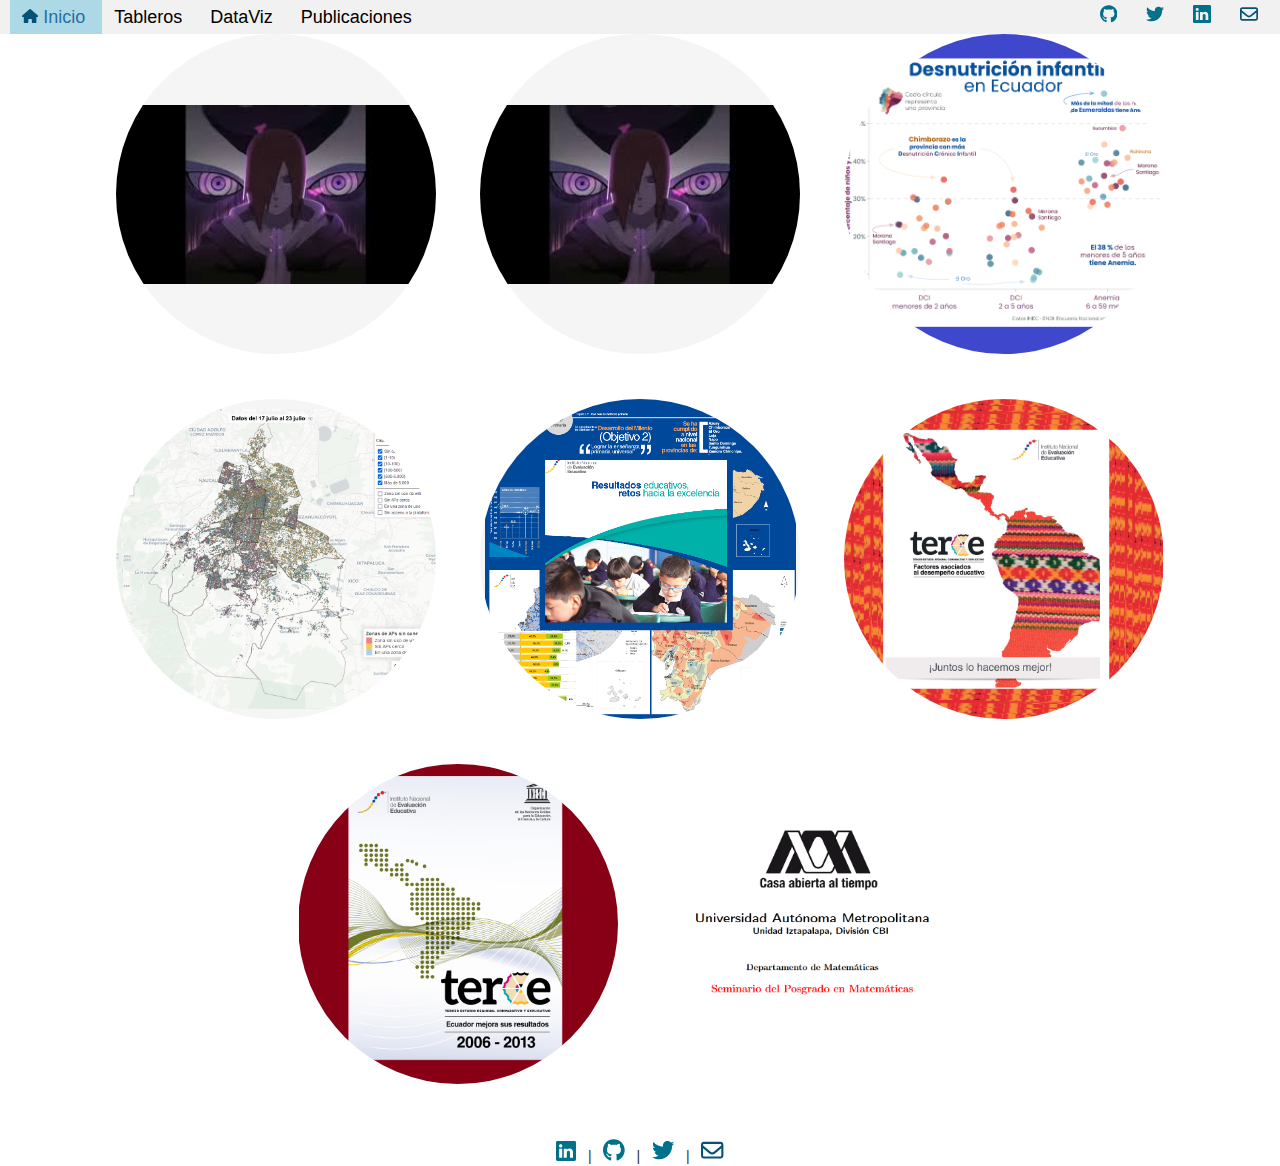
==== index.html @ e0c415d2 "otro" ====
<!DOCTYPE html>
<html lang="es">
<head>
	<meta charset="utf-8">
	<meta name="keywords" content="caballero000,dataviz,data,science" />
	<meta name="viewport" content="width=device-width, initial-scale=1">
	<meta name="author" content="Arturo Caballero">
	
	<meta name="description" content="Portafolio Arturo Caballero">
	<meta property="og:url" content="https://caballeroarturo.github.io/cv/">
	<meta property="og:type" content="article">
	<meta property="og:title" content="Portafolio Arturo Caballero">
	<meta property="og:image" content="https://avatars.githubusercontent.com/u/37312847?s=400&u=cd11531cc14d5518f6cf6d20fa170be93cf9f026&v=4">
	<meta http-equiv="refresh" content="300">
	<link rel="stylesheet" href="estilos/estilo2.css" />
	<link rel="stylesheet" href="http://maxcdn.bootstrapcdn.com/bootstrap/3.3.4/css/bootstrap.min.css">
	<link rel="stylesheet" href="https://fonts.googleapis.com/css2?family=Material+Symbols+Outlined:opsz,wght,FILL,GRAD@20..48,100..700,0..1,-50..200" />
	<title>Caballero</title>
	
	<!-- Google tag (gtag.js) -->
	<script async src="https://www.googletagmanager.com/gtag/js?id=G-LTBXYRMQE7"></script>
	<script>
	  window.dataLayer = window.dataLayer || [];
	  function gtag(){dataLayer.push(arguments);}
	  gtag('js', new Date());

	  gtag('config', 'G-LTBXYRMQE7');
	</script>
	
</head>

<!  -----------------------------------------------------------------------------------------------------   >

<body>
   
	<div class="header" id="home">
	
		<div  class="header-left"> 
			<a class="active" href="#home">
				<svg xmlns="http://www.w3.org/2000/svg" height="0.8em" fill="#045275" viewBox="0 0 576 512"><!--! Font Awesome Free 6.4.2 by @fontawesome - https://fontawesome.com License - https://fontawesome.com/license (Commercial License) Copyright 2023 Fonticons, Inc. --><path d="M575.8 255.5c0 18-15 32.1-32 32.1h-32l.7 160.2c0 2.7-.2 5.4-.5 8.1V472c0 22.1-17.9 40-40 40H456c-1.1 0-2.2 0-3.3-.1c-1.4 .1-2.8 .1-4.2 .1H416 392c-22.1 0-40-17.9-40-40V448 384c0-17.7-14.3-32-32-32H256c-17.7 0-32 14.3-32 32v64 24c0 22.1-17.9 40-40 40H160 128.1c-1.5 0-3-.1-4.5-.2c-1.2 .1-2.4 .2-3.6 .2H104c-22.1 0-40-17.9-40-40V360c0-.9 0-1.9 .1-2.8V287.6H32c-18 0-32-14-32-32.1c0-9 3-17 10-24L266.4 8c7-7 15-8 22-8s15 2 21 7L564.8 231.5c8 7 12 15 11 24z"/></svg>
				Inicio
			</a>
			<a href="https://twitter.com/caballero000" target="twitter">Tableros</a>
			<a href="https://twitter.com/caballero000" target="twitter">DataViz</a>
			<a href="https://twitter.com/caballero000" target="twitter">Publicaciones</a>
		</div>
		
		<div class="header-right">
			<!github>
			<a href="https://github.com/caballeroarturo" style="text-decoration:none" target="_blank"> 
				<svg xmlns="http://www.w3.org/2000/svg" height="1em" fill="#00718b" viewBox="0 0 496 512"><!--! Font Awesome Free 6.4.2 by @fontawesome - https://fontawesome.com License - https://fontawesome.com/license (Commercial License) Copyright 2023 Fonticons, Inc. --><path d="M165.9 397.4c0 2-2.3 3.6-5.2 3.6-3.3.3-5.6-1.3-5.6-3.6 0-2 2.3-3.6 5.2-3.6 3-.3 5.6 1.3 5.6 3.6zm-31.1-4.5c-.7 2 1.3 4.3 4.3 4.9 2.6 1 5.6 0 6.2-2s-1.3-4.3-4.3-5.2c-2.6-.7-5.5.3-6.2 2.3zm44.2-1.7c-2.9.7-4.9 2.6-4.6 4.9.3 2 2.9 3.3 5.9 2.6 2.9-.7 4.9-2.6 4.6-4.6-.3-1.9-3-3.2-5.9-2.9zM244.8 8C106.1 8 0 113.3 0 252c0 110.9 69.8 205.8 169.5 239.2 12.8 2.3 17.3-5.6 17.3-12.1 0-6.2-.3-40.4-.3-61.4 0 0-70 15-84.7-29.8 0 0-11.4-29.1-27.8-36.6 0 0-22.9-15.7 1.6-15.4 0 0 24.9 2 38.6 25.8 21.9 38.6 58.6 27.5 72.9 20.9 2.3-16 8.8-27.1 16-33.7-55.9-6.2-112.3-14.3-112.3-110.5 0-27.5 7.6-41.3 23.6-58.9-2.6-6.5-11.1-33.3 2.6-67.9 20.9-6.5 69 27 69 27 20-5.6 41.5-8.5 62.8-8.5s42.8 2.9 62.8 8.5c0 0 48.1-33.6 69-27 13.7 34.7 5.2 61.4 2.6 67.9 16 17.7 25.8 31.5 25.8 58.9 0 96.5-58.9 104.2-114.8 110.5 9.2 7.9 17 22.9 17 46.4 0 33.7-.3 75.4-.3 83.6 0 6.5 4.6 14.4 17.3 12.1C428.2 457.8 496 362.9 496 252 496 113.3 383.5 8 244.8 8zM97.2 352.9c-1.3 1-1 3.3.7 5.2 1.6 1.6 3.9 2.3 5.2 1 1.3-1 1-3.3-.7-5.2-1.6-1.6-3.9-2.3-5.2-1zm-10.8-8.1c-.7 1.3.3 2.9 2.3 3.9 1.6 1 3.6.7 4.3-.7.7-1.3-.3-2.9-2.3-3.9-2-.6-3.6-.3-4.3.7zm32.4 35.6c-1.6 1.3-1 4.3 1.3 6.2 2.3 2.3 5.2 2.6 6.5 1 1.3-1.3.7-4.3-1.3-6.2-2.2-2.3-5.2-2.6-6.5-1zm-11.4-14.7c-1.6 1-1.6 3.6 0 5.9 1.6 2.3 4.3 3.3 5.6 2.3 1.6-1.3 1.6-3.9 0-6.2-1.4-2.3-4-3.3-5.6-2z"/></svg>
			</a> 
			<!tuiter>
			<a href="https://twitter.com/caballero000" style="text-decoration:none" target="_blank"> 
				<svg xmlns="http://www.w3.org/2000/svg" height="1em" fill="#00718b" viewBox="0 0 512 512"><!--! Font Awesome Free 6.4.2 by @fontawesome - https://fontawesome.com License - https://fontawesome.com/license (Commercial License) Copyright 2023 Fonticons, Inc. --><path d="M459.37 151.716c.325 4.548.325 9.097.325 13.645 0 138.72-105.583 298.558-298.558 298.558-59.452 0-114.68-17.219-161.137-47.106 8.447.974 16.568 1.299 25.34 1.299 49.055 0 94.213-16.568 130.274-44.832-46.132-.975-84.792-31.188-98.112-72.772 6.498.974 12.995 1.624 19.818 1.624 9.421 0 18.843-1.3 27.614-3.573-48.081-9.747-84.143-51.98-84.143-102.985v-1.299c13.969 7.797 30.214 12.67 47.431 13.319-28.264-18.843-46.781-51.005-46.781-87.391 0-19.492 5.197-37.36 14.294-52.954 51.655 63.675 129.3 105.258 216.365 109.807-1.624-7.797-2.599-15.918-2.599-24.04 0-57.828 46.782-104.934 104.934-104.934 30.213 0 57.502 12.67 76.67 33.137 23.715-4.548 46.456-13.32 66.599-25.34-7.798 24.366-24.366 44.833-46.132 57.827 21.117-2.273 41.584-8.122 60.426-16.243-14.292 20.791-32.161 39.308-52.628 54.253z"/></svg>	
			</a>
			<!linkedin>
			<a href="https://www.linkedin.com/in/caballeroarturo/" style="text-decoration:none" target="_blank">
				<svg xmlns="http://www.w3.org/2000/svg" height="1em" fill="#00718b" class="bi bi-linkedin" viewBox="0 0 16 16">
					<path d="M0 1.146C0 .513.526 0 1.175 0h13.65C15.474 0 16 .513 16 1.146v13.708c0 .633-.526 1.146-1.175 1.146H1.175C.526 16 0 15.487 0 14.854V1.146zm4.943 12.248V6.169H2.542v7.225h2.401zm-1.2-8.212c.837 0 1.358-.554 1.358-1.248-.015-.709-.52-1.248-1.342-1.248-.822 0-1.359.54-1.359 1.248 0 .694.521 1.248 1.327 1.248h.016zm4.908 8.212V9.359c0-.216.016-.432.08-.586.173-.431.568-.878 1.232-.878.869 0 1.216.662 1.216 1.634v3.865h2.401V9.25c0-2.22-1.184-3.252-2.764-3.252-1.274 0-1.845.7-2.165 1.193v.025h-.016a5.54 5.54 0 0 1 .016-.025V6.169h-2.4c.03.678 0 7.225 0 7.225h2.4z"/>
				</svg>
			</a>
			<!gmail>
			<a href="mailto:caballero000@gmail.com?subject=Hola:%20" style="text-decoration:none" target="_blank" > 
				<svg xmlns="http://www.w3.org/2000/svg" height="1em" fill="#045275" viewBox="0 0 512 512"><!--! Font Awesome Free 6.4.2 by @fontawesome - https://fontawesome.com License - https://fontawesome.com/license (Commercial License) Copyright 2023 Fonticons, Inc. --><path d="M64 112c-8.8 0-16 7.2-16 16v22.1L220.5 291.7c20.7 17 50.4 17 71.1 0L464 150.1V128c0-8.8-7.2-16-16-16H64zM48 212.2V384c0 8.8 7.2 16 16 16H448c8.8 0 16-7.2 16-16V212.2L322 328.8c-38.4 31.5-93.7 31.5-132 0L48 212.2zM0 128C0 92.7 28.7 64 64 64H448c35.3 0 64 28.7 64 64V384c0 35.3-28.7 64-64 64H64c-35.3 0-64-28.7-64-64V128z"/></svg>
			</a>
		</div>
	</div>

<!  -----------------------------------------------------------------------------------------------------   >

<ol>
	<li id="pendiente">
		<a href="https://caballeroarturo.github.io/Wifi_CdMx/" target="_blank" title="Dale click">
			<span></span>
			<div>
				<h3>pendiente</h3>
				<h4><br>Sep, 2023</h4>
			</div>
		</a>
	</li>
	<li id="pendiente">
		<a href="https://caballeroarturo.github.io/Wifi_CdMx/" target="_blank" title="Dale click">
			<span></span>
			<div>
				<h3>pendiente</h3>
				<h4><br>Sep, 2023</h4>
			</div>
		</a>
	</li>
	<li id="endi">
		<a href="endi.html" target="_blank" title="Dale click">
			<span></span>
			<div>
				<h3>Desnutrición Infantil en Ecuador</h3>
				<h4><br>INEC - ENDI, 2023</h4>
			</div>
		</a>
	</li>
	<li id="wifiCDMX">
		<a href="https://caballeroarturo.github.io/Wifi_CdMx/" target="_blank" title="Dale click">
			<span></span>
			<div>
				<h3>Postes wifi de la CdMx</h3>
				<h4><br>2023</h4>
			</div>
		</a>
	</li>
	<li id="retos">
		<a href="https://repositoriointerculturalidad.ec/xmlui/handle/123456789/32592"  target="_blank" title="Dale click">
			<span></span>
			<div>
				<h3>Resultados educativos, retos hacia la excelencia</h3>
				<h4><br>Ineval 2016</h4>
			</div>
		</a>
	</li>
		<li id="terceFA">
		<a href="https://evaluaciones.evaluacion.gob.ec/BI/terce-factores-asociados-al-desempeno-educativo/" target="_blank" title = "Dale click">
			<span></span>
			<div>
				<h3>TERCE Factores Asociados al desempeño educativo</h3>
				<h4><br>Ineval 2015</h4>
			</div>
		</a>
	</li>
	<li id="terceRE">
		<a href="https://evaluaciones.evaluacion.gob.ec/BI/terce-informe-ejecutivo-ecuador-mejora-sus-resultados-2006-2013/" target="_blank" title = "Dale click">
			<span></span>
			<div>
				<h3>TERCE Informe Ejecutivo: Ecuador mejora sus resultados 2006-2013</h3>
				<h4><br>Ineval 2014</h4>
			</div>
		</a>
	</li>
	<li id="uam12">
		<a href="http://pmat.izt.uam.mx/pmat/pmat/sem12p.pdf#caballero" target="_blank" title = "Dale click">
			<span></span>
			<div>
				<h3>Microestructuras en transiciones de fase coherentes y aplicaciones</h3>
				<h4><br>Mayo 2012</h4>
			</div>
		</a>
	</li>
</ol>

<!  -----------------------------------------------------------------------------------------------------   >

<footer>
		<!linkedin>
	<a href="https://www.linkedin.com/in/caballeroarturo/" style="text-decoration:none" target="_blank">
		<svg xmlns="http://www.w3.org/2000/svg" width="20" height="20" fill="#00718b" class="bi bi-linkedin" viewBox="0 0 16 16">
			<path d="M0 1.146C0 .513.526 0 1.175 0h13.65C15.474 0 16 .513 16 1.146v13.708c0 .633-.526 1.146-1.175 1.146H1.175C.526 16 0 15.487 0 14.854V1.146zm4.943 12.248V6.169H2.542v7.225h2.401zm-1.2-8.212c.837 0 1.358-.554 1.358-1.248-.015-.709-.52-1.248-1.342-1.248-.822 0-1.359.54-1.359 1.248 0 .694.521 1.248 1.327 1.248h.016zm4.908 8.212V9.359c0-.216.016-.432.08-.586.173-.431.568-.878 1.232-.878.869 0 1.216.662 1.216 1.634v3.865h2.401V9.25c0-2.22-1.184-3.252-2.764-3.252-1.274 0-1.845.7-2.165 1.193v.025h-.016a5.54 5.54 0 0 1 .016-.025V6.169h-2.4c.03.678 0 7.225 0 7.225h2.4z"/>
		</svg>
	</a>
	&nbsp; | &nbsp; <!github>
	<a href="https://github.com/caballeroarturo" style="text-decoration:none" target="_blank"> 
		<svg xmlns="http://www.w3.org/2000/svg" height="1.6em" fill="#00718b" viewBox="0 0 496 512"><!--! Font Awesome Free 6.4.2 by @fontawesome - https://fontawesome.com License - https://fontawesome.com/license (Commercial License) Copyright 2023 Fonticons, Inc. --><path d="M165.9 397.4c0 2-2.3 3.6-5.2 3.6-3.3.3-5.6-1.3-5.6-3.6 0-2 2.3-3.6 5.2-3.6 3-.3 5.6 1.3 5.6 3.6zm-31.1-4.5c-.7 2 1.3 4.3 4.3 4.9 2.6 1 5.6 0 6.2-2s-1.3-4.3-4.3-5.2c-2.6-.7-5.5.3-6.2 2.3zm44.2-1.7c-2.9.7-4.9 2.6-4.6 4.9.3 2 2.9 3.3 5.9 2.6 2.9-.7 4.9-2.6 4.6-4.6-.3-1.9-3-3.2-5.9-2.9zM244.8 8C106.1 8 0 113.3 0 252c0 110.9 69.8 205.8 169.5 239.2 12.8 2.3 17.3-5.6 17.3-12.1 0-6.2-.3-40.4-.3-61.4 0 0-70 15-84.7-29.8 0 0-11.4-29.1-27.8-36.6 0 0-22.9-15.7 1.6-15.4 0 0 24.9 2 38.6 25.8 21.9 38.6 58.6 27.5 72.9 20.9 2.3-16 8.8-27.1 16-33.7-55.9-6.2-112.3-14.3-112.3-110.5 0-27.5 7.6-41.3 23.6-58.9-2.6-6.5-11.1-33.3 2.6-67.9 20.9-6.5 69 27 69 27 20-5.6 41.5-8.5 62.8-8.5s42.8 2.9 62.8 8.5c0 0 48.1-33.6 69-27 13.7 34.7 5.2 61.4 2.6 67.9 16 17.7 25.8 31.5 25.8 58.9 0 96.5-58.9 104.2-114.8 110.5 9.2 7.9 17 22.9 17 46.4 0 33.7-.3 75.4-.3 83.6 0 6.5 4.6 14.4 17.3 12.1C428.2 457.8 496 362.9 496 252 496 113.3 383.5 8 244.8 8zM97.2 352.9c-1.3 1-1 3.3.7 5.2 1.6 1.6 3.9 2.3 5.2 1 1.3-1 1-3.3-.7-5.2-1.6-1.6-3.9-2.3-5.2-1zm-10.8-8.1c-.7 1.3.3 2.9 2.3 3.9 1.6 1 3.6.7 4.3-.7.7-1.3-.3-2.9-2.3-3.9-2-.6-3.6-.3-4.3.7zm32.4 35.6c-1.6 1.3-1 4.3 1.3 6.2 2.3 2.3 5.2 2.6 6.5 1 1.3-1.3.7-4.3-1.3-6.2-2.2-2.3-5.2-2.6-6.5-1zm-11.4-14.7c-1.6 1-1.6 3.6 0 5.9 1.6 2.3 4.3 3.3 5.6 2.3 1.6-1.3 1.6-3.9 0-6.2-1.4-2.3-4-3.3-5.6-2z"/></svg>
	</a> 
	&nbsp; | &nbsp; <!tuiter>
	<a href="https://twitter.com/caballero000" style="text-decoration:none" target="_blank"> 
		<svg xmlns="http://www.w3.org/2000/svg" height="1.6em" fill="#00718b" viewBox="0 0 512 512"><!--! Font Awesome Free 6.4.2 by @fontawesome - https://fontawesome.com License - https://fontawesome.com/license (Commercial License) Copyright 2023 Fonticons, Inc. --><path d="M459.37 151.716c.325 4.548.325 9.097.325 13.645 0 138.72-105.583 298.558-298.558 298.558-59.452 0-114.68-17.219-161.137-47.106 8.447.974 16.568 1.299 25.34 1.299 49.055 0 94.213-16.568 130.274-44.832-46.132-.975-84.792-31.188-98.112-72.772 6.498.974 12.995 1.624 19.818 1.624 9.421 0 18.843-1.3 27.614-3.573-48.081-9.747-84.143-51.98-84.143-102.985v-1.299c13.969 7.797 30.214 12.67 47.431 13.319-28.264-18.843-46.781-51.005-46.781-87.391 0-19.492 5.197-37.36 14.294-52.954 51.655 63.675 129.3 105.258 216.365 109.807-1.624-7.797-2.599-15.918-2.599-24.04 0-57.828 46.782-104.934 104.934-104.934 30.213 0 57.502 12.67 76.67 33.137 23.715-4.548 46.456-13.32 66.599-25.34-7.798 24.366-24.366 44.833-46.132 57.827 21.117-2.273 41.584-8.122 60.426-16.243-14.292 20.791-32.161 39.308-52.628 54.253z"/></svg>	
	</a>
	&nbsp; | &nbsp; <!gmail>
	<a href="mailto:caballero000@gmail.com" style="text-decoration:none" target="_blank"> 
		<svg xmlns="http://www.w3.org/2000/svg" height="1.6em" fill="#045275" viewBox="0 0 512 512"><!--! Font Awesome Free 6.4.2 by @fontawesome - https://fontawesome.com License - https://fontawesome.com/license (Commercial License) Copyright 2023 Fonticons, Inc. --><path d="M64 112c-8.8 0-16 7.2-16 16v22.1L220.5 291.7c20.7 17 50.4 17 71.1 0L464 150.1V128c0-8.8-7.2-16-16-16H64zM48 212.2V384c0 8.8 7.2 16 16 16H448c8.8 0 16-7.2 16-16V212.2L322 328.8c-38.4 31.5-93.7 31.5-132 0L48 212.2zM0 128C0 92.7 28.7 64 64 64H448c35.3 0 64 28.7 64 64V384c0 35.3-28.7 64-64 64H64c-35.3 0-64-28.7-64-64V128z"/></svg>

	</a>
	
</footer>


</body>
</html>
---- estilos/estilo2.css ----
* {
  -webkit-text-size-adjust: none;
  -webkit-box-sizing: border-box;
  box-sizing: border-box;
}

.header {
	background-color:#f1f1f1;       /*Cambia el color de fondo */
	/*text-transform: uppercase;	Cambia la letra de minuscula a MAYUSCULA */
	text-align: center;		    /* Se usa para centrar el texto */ 
	/* height: 70px;		         Establece la altura */
	padding: 5px 10px;		    /*Establace un espacio superior de 15 pixeles */
	/* font-size: 50px;		       Establecer tamaño de la letra */
	overflow: hidden;
	/*position: sticky;   */
    /*top: 0; */
}

.header h1 {
		  position: 		relative;
		  text-transform: 	uppercase;
		  text-align: 		center;
		  top: 				18px;
		  left: 			10px;
}

/* Style the header links */
.header a {
	  color: 			black;
	  text-align: 		center;
	  padding: 			12px;
	  text-decoration: 	none;
	  font-size: 		18px;
	  line-height: 		24px;
	  border-radius:	4px;
}

/* Change the background color on mouse-over */
.header a:hover {
	background-color: #ddd;
	color: 		black;
}

/* Style the active/current link*/
.header a.active {
	  background-color: lightblue;
	  color: 	#2471a3;
}

/* Style the active/current link*/
.header a.active:hover {
	  background-color: #2471a3;
	  color: 	white;
	  fill: 	white;
}

/* Float the link section to the right */
.header-left {
	float: 		left;
}

.header-left svg:hover {
	fill: 	white;
}

/* Float the link section to the right */
.header-right {
	float: 		right;
}

.header-right svg:hover {
	fill: 				blue;
	color: 				blue;
	height:				1.1em
}

/* Add media queries for responsiveness - when the screen is 500px wide or less, stack the links on top of each other */
@media all and (max-width: 500px) {
	.header a {
		float: 		none;
		display: 	block;
		text-align: left;
	}  
	.header-right {
		float: 		none;
		text-align: right;
	}
	
	body {padding:	0}
	
	.inserta , .inserta iframe{	
		max-width: 450px 	!important;
        width: 450px 		!important;
        height: 650px 		!important;
	}
	
	.textoIMG { max-width: 400px  !important; width: 400px }
	
	li {
		width:260px;
		height:260px;
		margin:0 0 60px;
		border-radius:130px;
		background-size:contain
	}
	
	footer p {
	margin:20px 0 40px}
	
}

@media all and (width:768px){
	body {
	padding:0}
	
	.inserta , .inserta iframe{	
		max-width: 	750px !important;
        width: 		750px !important;
        height: 	800px !important;
	}
}

@media (-webkit-min-device-pixel-ratio:2), (min-resolution:192dpi) { 

   li {
	background-size:contain}
	
}


ol {
  margin: 0;
  padding: 0;
  text-align: center;
}

ol li {
  list-style-type: none;
  overflow: hidden;
  display: inline-block;
  position: relative;
  width: 320px;
  height: 320px;
  background: #f5f5f5;
  margin: 0 20px 40px 20px;
  border-radius: 160px;
  background: #f5f5f5 no-repeat 50% 50%/contain;
  background-image: none;
}

ol li div {
	margin:50% 35px 0px;
	transform:translateY(-40%);
	-webkit-transform:translateY(-40%)
}

ol li a, ol li span {
	cursor:		pointer;
	position:	absolute;
	top:		0;
	left:		0;
	width:		100%;
	height:		100%;
	color:		#fff;
}

ol li span {
	opacity:0;
	background:#000
}

ol li p {margin:0}

ol li h3, ol li p, ol li h4 {
	position:			relative;
	color:				white;
	font-weight:		500;
	display:			none;
	text-decoration: 	none;
}

ol li h4 {
	font-weight:		350;
	color:				#a8dbd9;
	font-family: 		Garamond;
	text-decoration: 	none;
}

a:hover span,
a:hover h3,
a:hover p,
a:hover h4 {
	display:	block;
	opacity:	1;
	} 

body {
  color: 		#222;
  text-align: 	center;
  font-family: 	Verdana, Garamond, Tahoma, sans-serif;
  font-size: 	12px;
  font-weight: 	300;
}

body p{
	
	font-family: Verdana;
	font-size: 18px;
}

section {
	position:		relative;
	width:			284px;
	height:			97px;
	margin:			55px auto;
	padding-right:	162px;
}

h1 {
	text-indent:	-9999em;
	overflow:		hidden;
	position:		absolute;
	top:			0;
	right:			0;
	height:			97px;
	margin:			0;
	width:			142px;
	background:		url(/img/logo.png) no-repeat 20px 0;
	padding-left:	20px;
	border-left:	1px solid #000;
}


footer {
  clear: both;
}

footer p {
  text-transform: 	uppercase;
  display: 			block;
  text-align: 		center;
  color: 			#000;
  font-size: 		9px;
  margin: 			80px 0 55px;
}

footer a svg:hover {
	fill: 				blue;
	color: 				blue;
}



iframe[iframetag] {
         border: none;
      }

.inserta , .inserta iframe {
	border: 	none;
	width:		800px;
	height:		600px;
}

.textoIMG {
	display:		inline-block;
	text-align:		justify;
	width:			600px;
}

.twittershare {
  color: #2471a3;
  text-decoration: none;
  padding: 5px 10px;
  opacity: 1;
  transition: 1s;
}

.twittershare:hover {
  background: 		lightblue;
  text-decoration:	underline;
  color:            blue;
}

#uam12 {
  background-image: url("UAM_12.PNG");
  background-repeat: no-repeat;
}

#retos {
  background-image: url("retos.png");
  background-repeat: no-repeat;
}

#terceFA{
  background-image: url("terceFA.png");
  background-repeat: no-repeat;	
}

#terceRE{
  background-image: url("terceRE.png");
  background-repeat: no-repeat;	
}

#wifiCDMX {
  background-image: url("wifiCdMx.PNG");
  background-repeat: no-repeat;	
}

#endi {
  background-image: url("endi.png");
  background-repeat: no-repeat;	
}

#pendiente {
  background-image: url("imagen1.jpg");
  background-repeat: no-repeat;
}
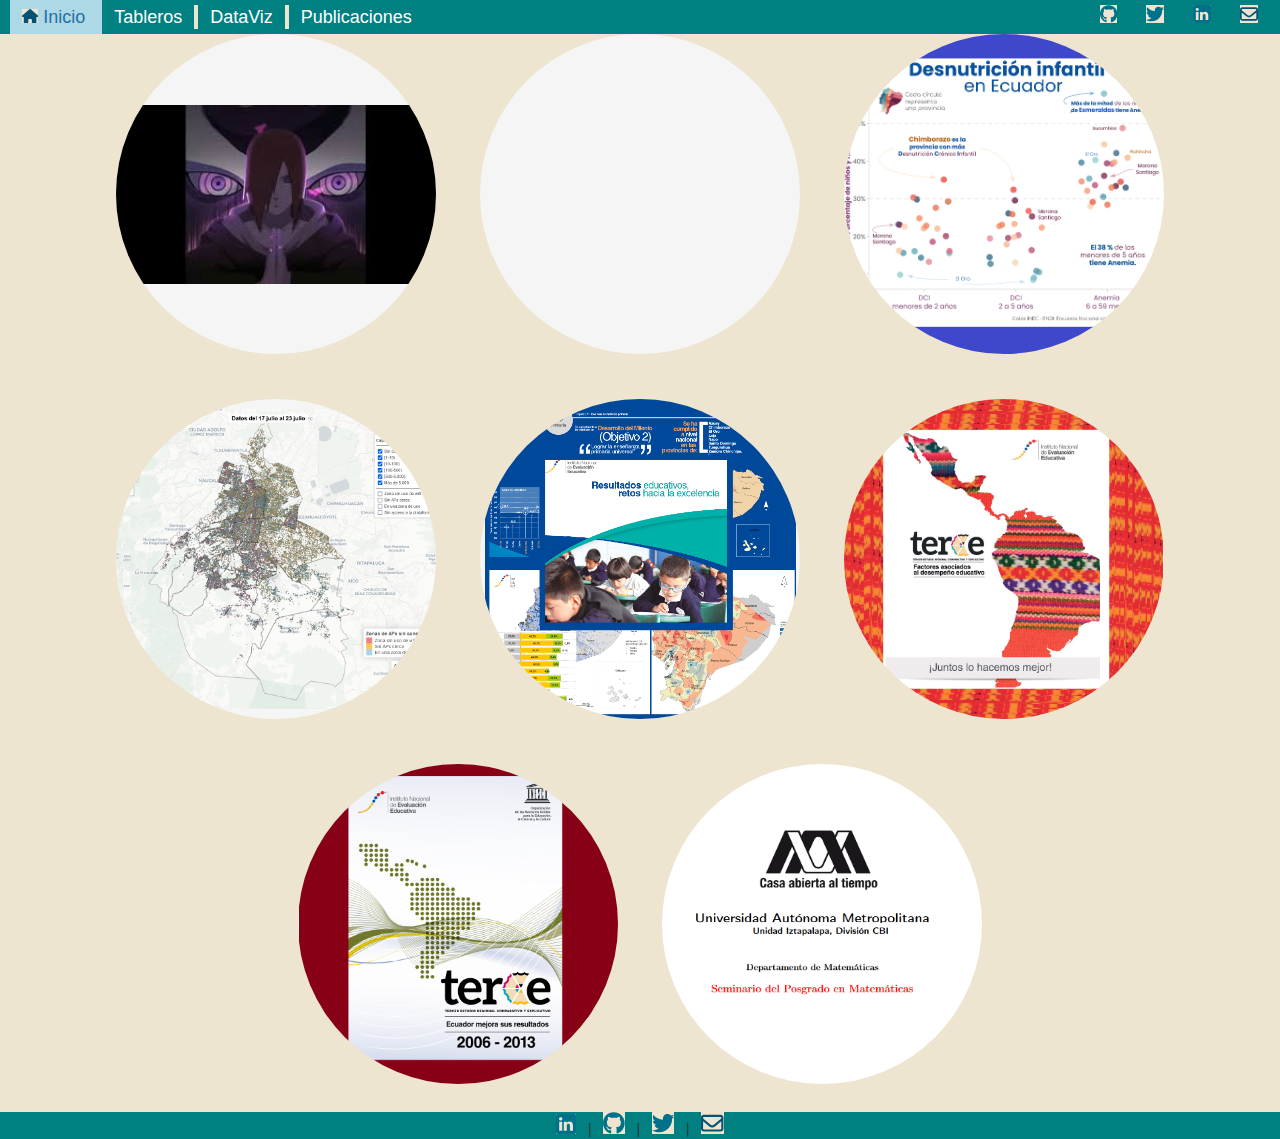
==== commit cf035a20: "otra" ====
--- a/index.html
+++ b/index.html
@@ -70,16 +70,17 @@
 <!  -----------------------------------------------------------------------------------------------------   >
 
 <ol>
-	<li id="pendiente">
-		<a href="https://caballeroarturo.github.io/Wifi_CdMx/" target="_blank" title="Dale click">
+	<li id="muestrapan">
+		<a href="https://caballero000.shinyapps.io/panama_muestra/" target="_blank" title="Dale click">
 			<span></span>
 			<div>
-				<h3>pendiente</h3>
-				<h4><br>Sep, 2023</h4>
+				<h3>Cálculo de muestra</h3>
+				<h4><br>Octubre, 2023</h4>
+				<h4><br>Necesita contraseña</h4>
 			</div>
 		</a>
 	</li>
-	<li id="pendiente">
+	<li id="ENIGH">
 		<a href="https://caballeroarturo.github.io/Wifi_CdMx/" target="_blank" title="Dale click">
 			<span></span>
 			<div>
--- a/estilos/estilo2.css
+++ b/estilos/estilo2.css
@@ -2,10 +2,32 @@
   -webkit-text-size-adjust: none;
   -webkit-box-sizing: border-box;
   box-sizing: border-box;
+  background-color: #EDE5CF;
+}
+html {
+  min-height: 100%;
+  position: relative;
+}
+
+footer {
+  clear: both;
+  background-color: #008080;
+  position: absolute;
+  bottom: 0;
+  width: 100%;
+}
+
+body {
+  color: 		#800040;
+  text-align: 	center;
+  font-family: 	Verdana, Garamond, Tahoma, sans-serif;
+  font-size: 	12px;
+  font-weight: 	300;
+  margin: 0;
 }
 
 .header {
-	background-color:#f1f1f1;       /*Cambia el color de fondo */
+	background-color:  #008080;       /*Cambia el color de fondo */
 	/*text-transform: uppercase;	Cambia la letra de minuscula a MAYUSCULA */
 	text-align: center;		    /* Se usa para centrar el texto */ 
 	/* height: 70px;		         Establece la altura */
@@ -26,13 +48,14 @@
 
 /* Style the header links */
 .header a {
-	  color: 			black;
-	  text-align: 		center;
-	  padding: 			12px;
-	  text-decoration: 	none;
-	  font-size: 		18px;
-	  line-height: 		24px;
-	  border-radius:	4px;
+	color: 			white;
+	background-color:  #008080;
+	text-align: 		center;
+	padding: 			12px;
+	text-decoration: 	none;
+	font-size: 			18px;
+	line-height: 		24px;
+	border-radius:		4px;
 }
 
 /* Change the background color on mouse-over */
@@ -105,12 +128,13 @@
 	}
 	
 	footer p {
-	margin:20px 0 40px}
+	margin:20px 0 40px;
+	}
 	
 }
 
 @media all and (width:768px){
-	body {
+	body, footer{
 	padding:0}
 	
 	.inserta , .inserta iframe{	
@@ -194,13 +218,7 @@
 	opacity:	1;
 	} 
 
-body {
-  color: 		#222;
-  text-align: 	center;
-  font-family: 	Verdana, Garamond, Tahoma, sans-serif;
-  font-size: 	12px;
-  font-weight: 	300;
-}
+
 
 body p{
 	
@@ -230,16 +248,12 @@
 	border-left:	1px solid #000;
 }
 
-
-footer {
-  clear: both;
-}
-
 footer p {
   text-transform: 	uppercase;
   display: 			block;
   text-align: 		center;
   color: 			#000;
+  
   font-size: 		9px;
   margin: 			80px 0 55px;
 }
@@ -247,9 +261,8 @@
 footer a svg:hover {
 	fill: 				blue;
 	color: 				blue;
-}
-
-
+	background-color: #802000;
+}
 
 iframe[iframetag] {
          border: none;
@@ -311,7 +324,12 @@
   background-repeat: no-repeat;	
 }
 
-#pendiente {
+#ENIGH {
+  background-image: url("enigh1.PNG");
+  background-repeat: no-repeat;
+}
+
+#muestrapan {
   background-image: url("imagen1.jpg");
   background-repeat: no-repeat;
 }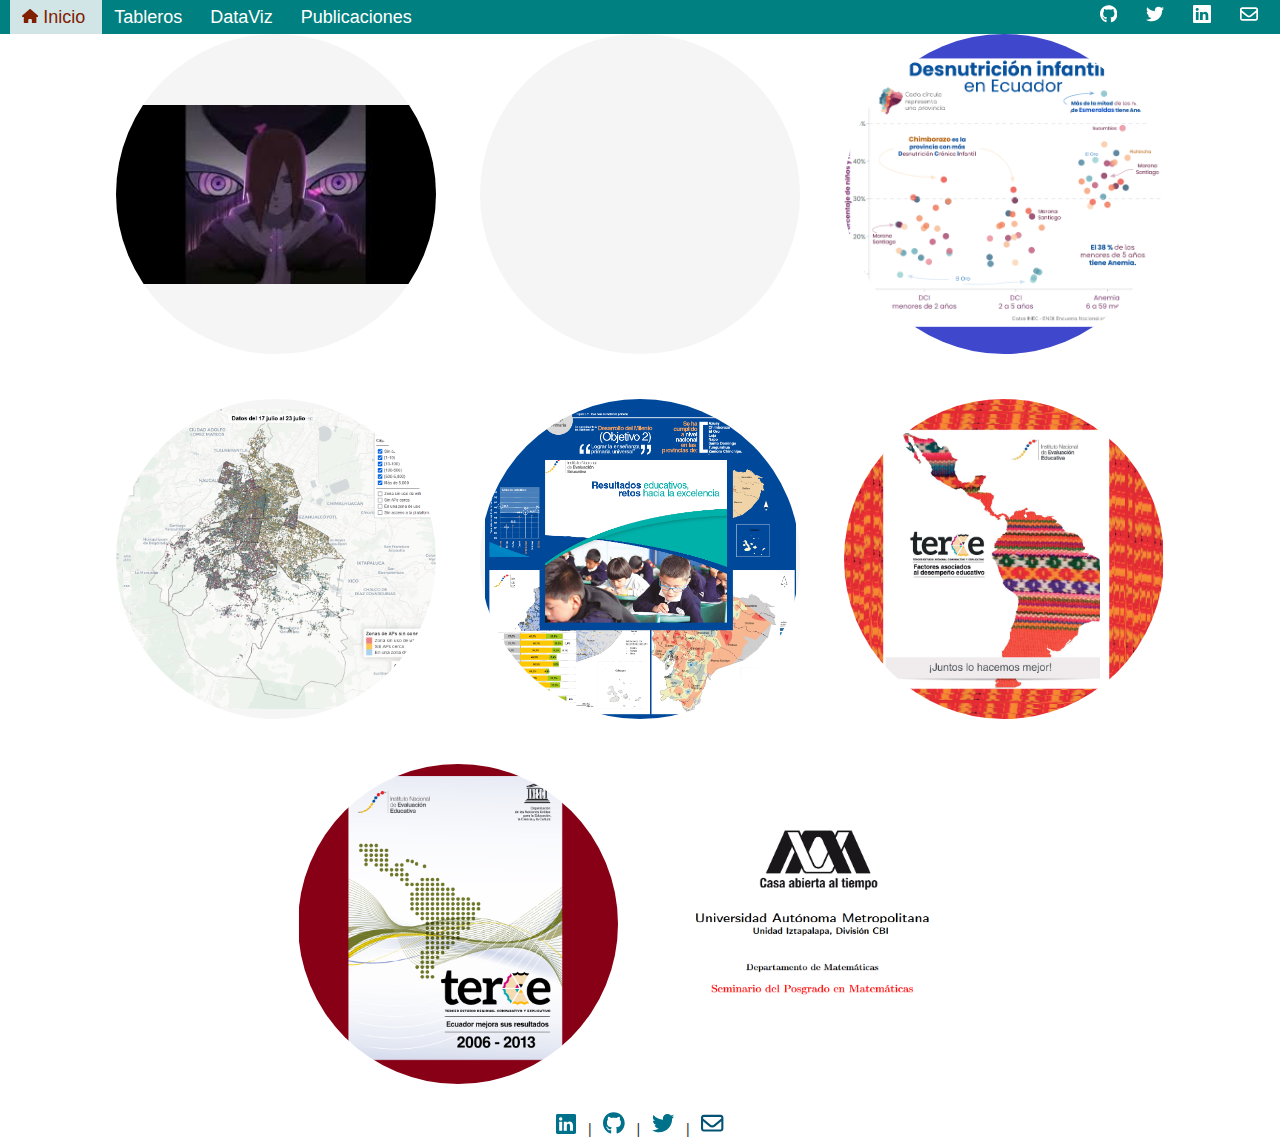
==== commit fa2f92c6: "otro" ====
--- a/index.html
+++ b/index.html
@@ -37,7 +37,7 @@
 	
 		<div  class="header-left"> 
 			<a class="active" href="#home">
-				<svg xmlns="http://www.w3.org/2000/svg" height="0.8em" fill="#045275" viewBox="0 0 576 512"><!--! Font Awesome Free 6.4.2 by @fontawesome - https://fontawesome.com License - https://fontawesome.com/license (Commercial License) Copyright 2023 Fonticons, Inc. --><path d="M575.8 255.5c0 18-15 32.1-32 32.1h-32l.7 160.2c0 2.7-.2 5.4-.5 8.1V472c0 22.1-17.9 40-40 40H456c-1.1 0-2.2 0-3.3-.1c-1.4 .1-2.8 .1-4.2 .1H416 392c-22.1 0-40-17.9-40-40V448 384c0-17.7-14.3-32-32-32H256c-17.7 0-32 14.3-32 32v64 24c0 22.1-17.9 40-40 40H160 128.1c-1.5 0-3-.1-4.5-.2c-1.2 .1-2.4 .2-3.6 .2H104c-22.1 0-40-17.9-40-40V360c0-.9 0-1.9 .1-2.8V287.6H32c-18 0-32-14-32-32.1c0-9 3-17 10-24L266.4 8c7-7 15-8 22-8s15 2 21 7L564.8 231.5c8 7 12 15 11 24z"/></svg>
+				<svg xmlns="http://www.w3.org/2000/svg" height="0.8em" viewBox="0 0 576 512"><!--! Font Awesome Free 6.4.2 by @fontawesome - https://fontawesome.com License - https://fontawesome.com/license (Commercial License) Copyright 2023 Fonticons, Inc. --><path d="M575.8 255.5c0 18-15 32.1-32 32.1h-32l.7 160.2c0 2.7-.2 5.4-.5 8.1V472c0 22.1-17.9 40-40 40H456c-1.1 0-2.2 0-3.3-.1c-1.4 .1-2.8 .1-4.2 .1H416 392c-22.1 0-40-17.9-40-40V448 384c0-17.7-14.3-32-32-32H256c-17.7 0-32 14.3-32 32v64 24c0 22.1-17.9 40-40 40H160 128.1c-1.5 0-3-.1-4.5-.2c-1.2 .1-2.4 .2-3.6 .2H104c-22.1 0-40-17.9-40-40V360c0-.9 0-1.9 .1-2.8V287.6H32c-18 0-32-14-32-32.1c0-9 3-17 10-24L266.4 8c7-7 15-8 22-8s15 2 21 7L564.8 231.5c8 7 12 15 11 24z"/></svg>
 				Inicio
 			</a>
 			<a href="https://twitter.com/caballero000" target="twitter">Tableros</a>
--- a/estilos/estilo2.css
+++ b/estilos/estilo2.css
@@ -2,7 +2,7 @@
   -webkit-text-size-adjust: none;
   -webkit-box-sizing: border-box;
   box-sizing: border-box;
-  background-color: #EDE5CF;
+  /*background-color: white;*/
 }
 html {
   min-height: 100%;
@@ -11,7 +11,7 @@
 
 footer {
   clear: both;
-  background-color: #008080;
+  /*background-color: #008080;*/
   position: absolute;
   bottom: 0;
   width: 100%;
@@ -65,16 +65,17 @@
 }
 
 /* Style the active/current link*/
-.header a.active {
-	  background-color: lightblue;
-	  color: 	#2471a3;
+.header a.active, .header a.active svg {
+	  background-color: #d1e4e6;
+	  color: 	 #802000;
+	  fill:      #802000;
 }
 
 /* Style the active/current link*/
 .header a.active:hover {
 	  background-color: #2471a3;
-	  color: 	white;
-	  fill: 	white;
+	  color: 	navy;
+	  fill: 	navy;
 }
 
 /* Float the link section to the right */
@@ -89,6 +90,10 @@
 /* Float the link section to the right */
 .header-right {
 	float: 		right;
+}
+
+div a svg {
+	fill: white;
 }
 
 .header-right svg:hover {
@@ -210,6 +215,7 @@
 	text-decoration: 	none;
 }
 
+
 a:hover span,
 a:hover h3,
 a:hover p,
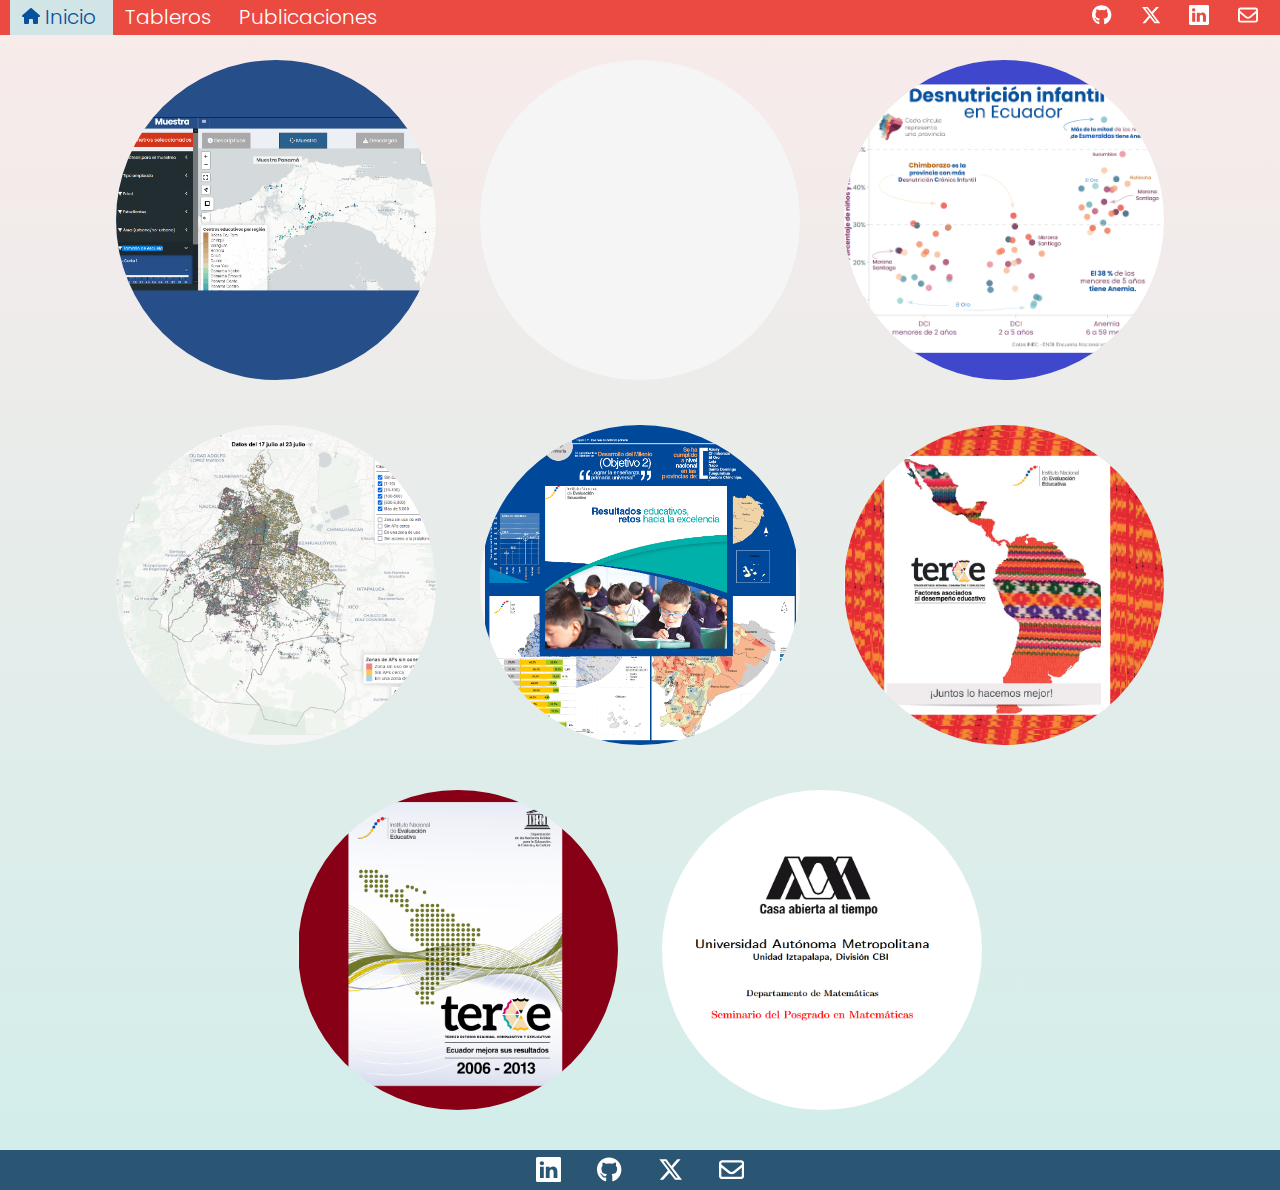
==== commit 7b0bcfa5: "css" ====
--- a/index.html
+++ b/index.html
@@ -12,7 +12,7 @@
 	<meta property="og:title" content="Portafolio Arturo Caballero">
 	<meta property="og:image" content="https://avatars.githubusercontent.com/u/37312847?s=400&u=cd11531cc14d5518f6cf6d20fa170be93cf9f026&v=4">
 	<meta http-equiv="refresh" content="300">
-	<link rel="stylesheet" href="estilos/estilo2.css" />
+	<link rel="stylesheet" href="estilos/estilo1.css" />
 	<link rel="stylesheet" href="http://maxcdn.bootstrapcdn.com/bootstrap/3.3.4/css/bootstrap.min.css">
 	<link rel="stylesheet" href="https://fonts.googleapis.com/css2?family=Material+Symbols+Outlined:opsz,wght,FILL,GRAD@20..48,100..700,0..1,-50..200" />
 	<title>Caballero</title>
@@ -29,7 +29,7 @@
 	
 </head>
 
-<!  -----------------------------------------------------------------------------------------------------   >
+<!--  --------------------------------------------------------------------------------------------------- -->
 
 <body>
    
@@ -40,19 +40,21 @@
 				<svg xmlns="http://www.w3.org/2000/svg" height="0.8em" viewBox="0 0 576 512"><!--! Font Awesome Free 6.4.2 by @fontawesome - https://fontawesome.com License - https://fontawesome.com/license (Commercial License) Copyright 2023 Fonticons, Inc. --><path d="M575.8 255.5c0 18-15 32.1-32 32.1h-32l.7 160.2c0 2.7-.2 5.4-.5 8.1V472c0 22.1-17.9 40-40 40H456c-1.1 0-2.2 0-3.3-.1c-1.4 .1-2.8 .1-4.2 .1H416 392c-22.1 0-40-17.9-40-40V448 384c0-17.7-14.3-32-32-32H256c-17.7 0-32 14.3-32 32v64 24c0 22.1-17.9 40-40 40H160 128.1c-1.5 0-3-.1-4.5-.2c-1.2 .1-2.4 .2-3.6 .2H104c-22.1 0-40-17.9-40-40V360c0-.9 0-1.9 .1-2.8V287.6H32c-18 0-32-14-32-32.1c0-9 3-17 10-24L266.4 8c7-7 15-8 22-8s15 2 21 7L564.8 231.5c8 7 12 15 11 24z"/></svg>
 				Inicio
 			</a>
-			<a href="https://twitter.com/caballero000" target="twitter">Tableros</a>
-			<a href="https://twitter.com/caballero000" target="twitter">DataViz</a>
-			<a href="https://twitter.com/caballero000" target="twitter">Publicaciones</a>
+			<a href="#muestrapan" >Tableros</a>
+			<!--<a href="https://twitter.com/caballero000" target="twitter">DataViz</a>-->
+			<a href="#retos">Publicaciones</a>
 		</div>
 		
 		<div class="header-right">
 			<!github>
 			<a href="https://github.com/caballeroarturo" style="text-decoration:none" target="_blank"> 
-				<svg xmlns="http://www.w3.org/2000/svg" height="1em" fill="#00718b" viewBox="0 0 496 512"><!--! Font Awesome Free 6.4.2 by @fontawesome - https://fontawesome.com License - https://fontawesome.com/license (Commercial License) Copyright 2023 Fonticons, Inc. --><path d="M165.9 397.4c0 2-2.3 3.6-5.2 3.6-3.3.3-5.6-1.3-5.6-3.6 0-2 2.3-3.6 5.2-3.6 3-.3 5.6 1.3 5.6 3.6zm-31.1-4.5c-.7 2 1.3 4.3 4.3 4.9 2.6 1 5.6 0 6.2-2s-1.3-4.3-4.3-5.2c-2.6-.7-5.5.3-6.2 2.3zm44.2-1.7c-2.9.7-4.9 2.6-4.6 4.9.3 2 2.9 3.3 5.9 2.6 2.9-.7 4.9-2.6 4.6-4.6-.3-1.9-3-3.2-5.9-2.9zM244.8 8C106.1 8 0 113.3 0 252c0 110.9 69.8 205.8 169.5 239.2 12.8 2.3 17.3-5.6 17.3-12.1 0-6.2-.3-40.4-.3-61.4 0 0-70 15-84.7-29.8 0 0-11.4-29.1-27.8-36.6 0 0-22.9-15.7 1.6-15.4 0 0 24.9 2 38.6 25.8 21.9 38.6 58.6 27.5 72.9 20.9 2.3-16 8.8-27.1 16-33.7-55.9-6.2-112.3-14.3-112.3-110.5 0-27.5 7.6-41.3 23.6-58.9-2.6-6.5-11.1-33.3 2.6-67.9 20.9-6.5 69 27 69 27 20-5.6 41.5-8.5 62.8-8.5s42.8 2.9 62.8 8.5c0 0 48.1-33.6 69-27 13.7 34.7 5.2 61.4 2.6 67.9 16 17.7 25.8 31.5 25.8 58.9 0 96.5-58.9 104.2-114.8 110.5 9.2 7.9 17 22.9 17 46.4 0 33.7-.3 75.4-.3 83.6 0 6.5 4.6 14.4 17.3 12.1C428.2 457.8 496 362.9 496 252 496 113.3 383.5 8 244.8 8zM97.2 352.9c-1.3 1-1 3.3.7 5.2 1.6 1.6 3.9 2.3 5.2 1 1.3-1 1-3.3-.7-5.2-1.6-1.6-3.9-2.3-5.2-1zm-10.8-8.1c-.7 1.3.3 2.9 2.3 3.9 1.6 1 3.6.7 4.3-.7.7-1.3-.3-2.9-2.3-3.9-2-.6-3.6-.3-4.3.7zm32.4 35.6c-1.6 1.3-1 4.3 1.3 6.2 2.3 2.3 5.2 2.6 6.5 1 1.3-1.3.7-4.3-1.3-6.2-2.2-2.3-5.2-2.6-6.5-1zm-11.4-14.7c-1.6 1-1.6 3.6 0 5.9 1.6 2.3 4.3 3.3 5.6 2.3 1.6-1.3 1.6-3.9 0-6.2-1.4-2.3-4-3.3-5.6-2z"/></svg>
+				<svg xmlns="http://www.w3.org/2000/svg" height="1em"  fill="#00718b" viewBox="0 0 496 512"><!--! Font Awesome Free 6.4.2 by @fontawesome - https://fontawesome.com License - https://fontawesome.com/license (Commercial License) Copyright 2023 Fonticons, Inc. --><path d="M165.9 397.4c0 2-2.3 3.6-5.2 3.6-3.3.3-5.6-1.3-5.6-3.6 0-2 2.3-3.6 5.2-3.6 3-.3 5.6 1.3 5.6 3.6zm-31.1-4.5c-.7 2 1.3 4.3 4.3 4.9 2.6 1 5.6 0 6.2-2s-1.3-4.3-4.3-5.2c-2.6-.7-5.5.3-6.2 2.3zm44.2-1.7c-2.9.7-4.9 2.6-4.6 4.9.3 2 2.9 3.3 5.9 2.6 2.9-.7 4.9-2.6 4.6-4.6-.3-1.9-3-3.2-5.9-2.9zM244.8 8C106.1 8 0 113.3 0 252c0 110.9 69.8 205.8 169.5 239.2 12.8 2.3 17.3-5.6 17.3-12.1 0-6.2-.3-40.4-.3-61.4 0 0-70 15-84.7-29.8 0 0-11.4-29.1-27.8-36.6 0 0-22.9-15.7 1.6-15.4 0 0 24.9 2 38.6 25.8 21.9 38.6 58.6 27.5 72.9 20.9 2.3-16 8.8-27.1 16-33.7-55.9-6.2-112.3-14.3-112.3-110.5 0-27.5 7.6-41.3 23.6-58.9-2.6-6.5-11.1-33.3 2.6-67.9 20.9-6.5 69 27 69 27 20-5.6 41.5-8.5 62.8-8.5s42.8 2.9 62.8 8.5c0 0 48.1-33.6 69-27 13.7 34.7 5.2 61.4 2.6 67.9 16 17.7 25.8 31.5 25.8 58.9 0 96.5-58.9 104.2-114.8 110.5 9.2 7.9 17 22.9 17 46.4 0 33.7-.3 75.4-.3 83.6 0 6.5 4.6 14.4 17.3 12.1C428.2 457.8 496 362.9 496 252 496 113.3 383.5 8 244.8 8zM97.2 352.9c-1.3 1-1 3.3.7 5.2 1.6 1.6 3.9 2.3 5.2 1 1.3-1 1-3.3-.7-5.2-1.6-1.6-3.9-2.3-5.2-1zm-10.8-8.1c-.7 1.3.3 2.9 2.3 3.9 1.6 1 3.6.7 4.3-.7.7-1.3-.3-2.9-2.3-3.9-2-.6-3.6-.3-4.3.7zm32.4 35.6c-1.6 1.3-1 4.3 1.3 6.2 2.3 2.3 5.2 2.6 6.5 1 1.3-1.3.7-4.3-1.3-6.2-2.2-2.3-5.2-2.6-6.5-1zm-11.4-14.7c-1.6 1-1.6 3.6 0 5.9 1.6 2.3 4.3 3.3 5.6 2.3 1.6-1.3 1.6-3.9 0-6.2-1.4-2.3-4-3.3-5.6-2z"/></svg>
 			</a> 
 			<!tuiter>
 			<a href="https://twitter.com/caballero000" style="text-decoration:none" target="_blank"> 
-				<svg xmlns="http://www.w3.org/2000/svg" height="1em" fill="#00718b" viewBox="0 0 512 512"><!--! Font Awesome Free 6.4.2 by @fontawesome - https://fontawesome.com License - https://fontawesome.com/license (Commercial License) Copyright 2023 Fonticons, Inc. --><path d="M459.37 151.716c.325 4.548.325 9.097.325 13.645 0 138.72-105.583 298.558-298.558 298.558-59.452 0-114.68-17.219-161.137-47.106 8.447.974 16.568 1.299 25.34 1.299 49.055 0 94.213-16.568 130.274-44.832-46.132-.975-84.792-31.188-98.112-72.772 6.498.974 12.995 1.624 19.818 1.624 9.421 0 18.843-1.3 27.614-3.573-48.081-9.747-84.143-51.98-84.143-102.985v-1.299c13.969 7.797 30.214 12.67 47.431 13.319-28.264-18.843-46.781-51.005-46.781-87.391 0-19.492 5.197-37.36 14.294-52.954 51.655 63.675 129.3 105.258 216.365 109.807-1.624-7.797-2.599-15.918-2.599-24.04 0-57.828 46.782-104.934 104.934-104.934 30.213 0 57.502 12.67 76.67 33.137 23.715-4.548 46.456-13.32 66.599-25.34-7.798 24.366-24.366 44.833-46.132 57.827 21.117-2.273 41.584-8.122 60.426-16.243-14.292 20.791-32.161 39.308-52.628 54.253z"/></svg>	
+				<svg xmlns="http://www.w3.org/2000/svg" height="1em"   fill="white"  viewBox="0 0 496 512">
+				<!--! Font Awesome Free 6.4.2 by @fontawesome - https://fontawesome.com License - https://fontawesome.com/license (Commercial License) Copyright 2023 Fonticons, Inc. --><path d="M389.2 48h70.6L305.6 224.2 487 464H345L233.7 318.6 106.5 464H35.8L200.7 275.5 26.8 48H172.4L272.9 180.9 389.2 48zM364.4 421.8h39.1L151.1 88h-42L364.4 421.8z"/>
+				</svg>
 			</a>
 			<!linkedin>
 			<a href="https://www.linkedin.com/in/caballeroarturo/" style="text-decoration:none" target="_blank">
@@ -67,16 +69,16 @@
 		</div>
 	</div>
 
-<!  -----------------------------------------------------------------------------------------------------   >
+<!--  --------------------------------------------------------------------------------------------------- -->
 
-<ol>
+<ol class="circulos" >
 	<li id="muestrapan">
 		<a href="https://caballero000.shinyapps.io/panama_muestra/" target="_blank" title="Dale click">
 			<span></span>
 			<div>
 				<h3>Cálculo de muestra</h3>
+				<h4><br>Tablero para cálculo de una muestra bietápica, con parámetros variables</h4>
 				<h4><br>Octubre, 2023</h4>
-				<h4><br>Necesita contraseña</h4>
 			</div>
 		</a>
 	</li>
@@ -84,7 +86,7 @@
 		<a href="https://caballeroarturo.github.io/Wifi_CdMx/" target="_blank" title="Dale click">
 			<span></span>
 			<div>
-				<h3>pendiente</h3>
+				<h3>En construcción</h3>
 				<h4><br>Sep, 2023</h4>
 			</div>
 		</a>
@@ -145,30 +147,36 @@
 	</li>
 </ol>
 
-<!  -----------------------------------------------------------------------------------------------------   >
+<!--  --------------------------------------------------------------------------------------------------- -->
 
-<footer>
-		<!linkedin>
-	<a href="https://www.linkedin.com/in/caballeroarturo/" style="text-decoration:none" target="_blank">
-		<svg xmlns="http://www.w3.org/2000/svg" width="20" height="20" fill="#00718b" class="bi bi-linkedin" viewBox="0 0 16 16">
-			<path d="M0 1.146C0 .513.526 0 1.175 0h13.65C15.474 0 16 .513 16 1.146v13.708c0 .633-.526 1.146-1.175 1.146H1.175C.526 16 0 15.487 0 14.854V1.146zm4.943 12.248V6.169H2.542v7.225h2.401zm-1.2-8.212c.837 0 1.358-.554 1.358-1.248-.015-.709-.52-1.248-1.342-1.248-.822 0-1.359.54-1.359 1.248 0 .694.521 1.248 1.327 1.248h.016zm4.908 8.212V9.359c0-.216.016-.432.08-.586.173-.431.568-.878 1.232-.878.869 0 1.216.662 1.216 1.634v3.865h2.401V9.25c0-2.22-1.184-3.252-2.764-3.252-1.274 0-1.845.7-2.165 1.193v.025h-.016a5.54 5.54 0 0 1 .016-.025V6.169h-2.4c.03.678 0 7.225 0 7.225h2.4z"/>
-		</svg>
-	</a>
-	&nbsp; | &nbsp; <!github>
-	<a href="https://github.com/caballeroarturo" style="text-decoration:none" target="_blank"> 
-		<svg xmlns="http://www.w3.org/2000/svg" height="1.6em" fill="#00718b" viewBox="0 0 496 512"><!--! Font Awesome Free 6.4.2 by @fontawesome - https://fontawesome.com License - https://fontawesome.com/license (Commercial License) Copyright 2023 Fonticons, Inc. --><path d="M165.9 397.4c0 2-2.3 3.6-5.2 3.6-3.3.3-5.6-1.3-5.6-3.6 0-2 2.3-3.6 5.2-3.6 3-.3 5.6 1.3 5.6 3.6zm-31.1-4.5c-.7 2 1.3 4.3 4.3 4.9 2.6 1 5.6 0 6.2-2s-1.3-4.3-4.3-5.2c-2.6-.7-5.5.3-6.2 2.3zm44.2-1.7c-2.9.7-4.9 2.6-4.6 4.9.3 2 2.9 3.3 5.9 2.6 2.9-.7 4.9-2.6 4.6-4.6-.3-1.9-3-3.2-5.9-2.9zM244.8 8C106.1 8 0 113.3 0 252c0 110.9 69.8 205.8 169.5 239.2 12.8 2.3 17.3-5.6 17.3-12.1 0-6.2-.3-40.4-.3-61.4 0 0-70 15-84.7-29.8 0 0-11.4-29.1-27.8-36.6 0 0-22.9-15.7 1.6-15.4 0 0 24.9 2 38.6 25.8 21.9 38.6 58.6 27.5 72.9 20.9 2.3-16 8.8-27.1 16-33.7-55.9-6.2-112.3-14.3-112.3-110.5 0-27.5 7.6-41.3 23.6-58.9-2.6-6.5-11.1-33.3 2.6-67.9 20.9-6.5 69 27 69 27 20-5.6 41.5-8.5 62.8-8.5s42.8 2.9 62.8 8.5c0 0 48.1-33.6 69-27 13.7 34.7 5.2 61.4 2.6 67.9 16 17.7 25.8 31.5 25.8 58.9 0 96.5-58.9 104.2-114.8 110.5 9.2 7.9 17 22.9 17 46.4 0 33.7-.3 75.4-.3 83.6 0 6.5 4.6 14.4 17.3 12.1C428.2 457.8 496 362.9 496 252 496 113.3 383.5 8 244.8 8zM97.2 352.9c-1.3 1-1 3.3.7 5.2 1.6 1.6 3.9 2.3 5.2 1 1.3-1 1-3.3-.7-5.2-1.6-1.6-3.9-2.3-5.2-1zm-10.8-8.1c-.7 1.3.3 2.9 2.3 3.9 1.6 1 3.6.7 4.3-.7.7-1.3-.3-2.9-2.3-3.9-2-.6-3.6-.3-4.3.7zm32.4 35.6c-1.6 1.3-1 4.3 1.3 6.2 2.3 2.3 5.2 2.6 6.5 1 1.3-1.3.7-4.3-1.3-6.2-2.2-2.3-5.2-2.6-6.5-1zm-11.4-14.7c-1.6 1-1.6 3.6 0 5.9 1.6 2.3 4.3 3.3 5.6 2.3 1.6-1.3 1.6-3.9 0-6.2-1.4-2.3-4-3.3-5.6-2z"/></svg>
-	</a> 
-	&nbsp; | &nbsp; <!tuiter>
-	<a href="https://twitter.com/caballero000" style="text-decoration:none" target="_blank"> 
-		<svg xmlns="http://www.w3.org/2000/svg" height="1.6em" fill="#00718b" viewBox="0 0 512 512"><!--! Font Awesome Free 6.4.2 by @fontawesome - https://fontawesome.com License - https://fontawesome.com/license (Commercial License) Copyright 2023 Fonticons, Inc. --><path d="M459.37 151.716c.325 4.548.325 9.097.325 13.645 0 138.72-105.583 298.558-298.558 298.558-59.452 0-114.68-17.219-161.137-47.106 8.447.974 16.568 1.299 25.34 1.299 49.055 0 94.213-16.568 130.274-44.832-46.132-.975-84.792-31.188-98.112-72.772 6.498.974 12.995 1.624 19.818 1.624 9.421 0 18.843-1.3 27.614-3.573-48.081-9.747-84.143-51.98-84.143-102.985v-1.299c13.969 7.797 30.214 12.67 47.431 13.319-28.264-18.843-46.781-51.005-46.781-87.391 0-19.492 5.197-37.36 14.294-52.954 51.655 63.675 129.3 105.258 216.365 109.807-1.624-7.797-2.599-15.918-2.599-24.04 0-57.828 46.782-104.934 104.934-104.934 30.213 0 57.502 12.67 76.67 33.137 23.715-4.548 46.456-13.32 66.599-25.34-7.798 24.366-24.366 44.833-46.132 57.827 21.117-2.273 41.584-8.122 60.426-16.243-14.292 20.791-32.161 39.308-52.628 54.253z"/></svg>	
-	</a>
-	&nbsp; | &nbsp; <!gmail>
-	<a href="mailto:caballero000@gmail.com" style="text-decoration:none" target="_blank"> 
-		<svg xmlns="http://www.w3.org/2000/svg" height="1.6em" fill="#045275" viewBox="0 0 512 512"><!--! Font Awesome Free 6.4.2 by @fontawesome - https://fontawesome.com License - https://fontawesome.com/license (Commercial License) Copyright 2023 Fonticons, Inc. --><path d="M64 112c-8.8 0-16 7.2-16 16v22.1L220.5 291.7c20.7 17 50.4 17 71.1 0L464 150.1V128c0-8.8-7.2-16-16-16H64zM48 212.2V384c0 8.8 7.2 16 16 16H448c8.8 0 16-7.2 16-16V212.2L322 328.8c-38.4 31.5-93.7 31.5-132 0L48 212.2zM0 128C0 92.7 28.7 64 64 64H448c35.3 0 64 28.7 64 64V384c0 35.3-28.7 64-64 64H64c-35.3 0-64-28.7-64-64V128z"/></svg>
+	<footer id="footer1">
 
-	</a>
-	
-</footer>
+		<span></span>
+		<div>
+				<!linkedin>
+			<a href="https://www.linkedin.com/in/caballeroarturo/" style="text-decoration:none" target="_blank">
+				<svg xmlns="http://www.w3.org/2000/svg" height="1.8em" fill="white" class="bi bi-linkedin" viewBox="0 0 16 16">
+					<path d="M0 1.146C0 .513.526 0 1.175 0h13.65C15.474 0 16 .513 16 1.146v13.708c0 .633-.526 1.146-1.175 1.146H1.175C.526 16 0 15.487 0 14.854V1.146zm4.943 12.248V6.169H2.542v7.225h2.401zm-1.2-8.212c.837 0 1.358-.554 1.358-1.248-.015-.709-.52-1.248-1.342-1.248-.822 0-1.359.54-1.359 1.248 0 .694.521 1.248 1.327 1.248h.016zm4.908 8.212V9.359c0-.216.016-.432.08-.586.173-.431.568-.878 1.232-.878.869 0 1.216.662 1.216 1.634v3.865h2.401V9.25c0-2.22-1.184-3.252-2.764-3.252-1.274 0-1.845.7-2.165 1.193v.025h-.016a5.54 5.54 0 0 1 .016-.025V6.169h-2.4c.03.678 0 7.225 0 7.225h2.4z"/>
+				</svg>
+			</a>
+			&nbsp; &nbsp; &nbsp; &nbsp; <!github>
+			<a href="https://github.com/caballeroarturo" style="text-decoration:none" target="_blank"> 
+				<svg xmlns="http://www.w3.org/2000/svg" height="1.8em" fill="white" viewBox="0 0 496 512"><!--! Font Awesome Free 6.4.2 by @fontawesome - https://fontawesome.com License - https://fontawesome.com/license (Commercial License) Copyright 2023 Fonticons, Inc. --><path d="M165.9 397.4c0 2-2.3 3.6-5.2 3.6-3.3.3-5.6-1.3-5.6-3.6 0-2 2.3-3.6 5.2-3.6 3-.3 5.6 1.3 5.6 3.6zm-31.1-4.5c-.7 2 1.3 4.3 4.3 4.9 2.6 1 5.6 0 6.2-2s-1.3-4.3-4.3-5.2c-2.6-.7-5.5.3-6.2 2.3zm44.2-1.7c-2.9.7-4.9 2.6-4.6 4.9.3 2 2.9 3.3 5.9 2.6 2.9-.7 4.9-2.6 4.6-4.6-.3-1.9-3-3.2-5.9-2.9zM244.8 8C106.1 8 0 113.3 0 252c0 110.9 69.8 205.8 169.5 239.2 12.8 2.3 17.3-5.6 17.3-12.1 0-6.2-.3-40.4-.3-61.4 0 0-70 15-84.7-29.8 0 0-11.4-29.1-27.8-36.6 0 0-22.9-15.7 1.6-15.4 0 0 24.9 2 38.6 25.8 21.9 38.6 58.6 27.5 72.9 20.9 2.3-16 8.8-27.1 16-33.7-55.9-6.2-112.3-14.3-112.3-110.5 0-27.5 7.6-41.3 23.6-58.9-2.6-6.5-11.1-33.3 2.6-67.9 20.9-6.5 69 27 69 27 20-5.6 41.5-8.5 62.8-8.5s42.8 2.9 62.8 8.5c0 0 48.1-33.6 69-27 13.7 34.7 5.2 61.4 2.6 67.9 16 17.7 25.8 31.5 25.8 58.9 0 96.5-58.9 104.2-114.8 110.5 9.2 7.9 17 22.9 17 46.4 0 33.7-.3 75.4-.3 83.6 0 6.5 4.6 14.4 17.3 12.1C428.2 457.8 496 362.9 496 252 496 113.3 383.5 8 244.8 8zM97.2 352.9c-1.3 1-1 3.3.7 5.2 1.6 1.6 3.9 2.3 5.2 1 1.3-1 1-3.3-.7-5.2-1.6-1.6-3.9-2.3-5.2-1zm-10.8-8.1c-.7 1.3.3 2.9 2.3 3.9 1.6 1 3.6.7 4.3-.7.7-1.3-.3-2.9-2.3-3.9-2-.6-3.6-.3-4.3.7zm32.4 35.6c-1.6 1.3-1 4.3 1.3 6.2 2.3 2.3 5.2 2.6 6.5 1 1.3-1.3.7-4.3-1.3-6.2-2.2-2.3-5.2-2.6-6.5-1zm-11.4-14.7c-1.6 1-1.6 3.6 0 5.9 1.6 2.3 4.3 3.3 5.6 2.3 1.6-1.3 1.6-3.9 0-6.2-1.4-2.3-4-3.3-5.6-2z"/></svg>
+			</a> 
+			&nbsp; &nbsp; &nbsp; &nbsp; <!tuiter>
+			<a href="https://twitter.com/caballero000" style="text-decoration:none" target="_blank" rel="noopener"> 
+				<svg xmlns="http://www.w3.org/2000/svg" height="1.8em" fill="white" viewBox="0 0 512 512">
+				<!--! Font Awesome Free 6.4.2 by @fontawesome - https://fontawesome.com License - https://fontawesome.com/license (Commercial License) Copyright 2023 Fonticons, Inc. --><path d="M389.2 48h70.6L305.6 224.2 487 464H345L233.7 318.6 106.5 464H35.8L200.7 275.5 26.8 48H172.4L272.9 180.9 389.2 48zM364.4 421.8h39.1L151.1 88h-42L364.4 421.8z"/>
+				</svg>
+			</a>
+			&nbsp; &nbsp; &nbsp; &nbsp; <!gmail>
+			<a href="mailto:caballero000@gmail.com" style="text-decoration:none" target="_blank"> 
+				<svg xmlns="http://www.w3.org/2000/svg" height="1.8em" fill="white" viewBox="0 0 512 512"><!--! Font Awesome Free 6.4.2 by @fontawesome - https://fontawesome.com License - https://fontawesome.com/license (Commercial License) Copyright 2023 Fonticons, Inc. --><path d="M64 112c-8.8 0-16 7.2-16 16v22.1L220.5 291.7c20.7 17 50.4 17 71.1 0L464 150.1V128c0-8.8-7.2-16-16-16H64zM48 212.2V384c0 8.8 7.2 16 16 16H448c8.8 0 16-7.2 16-16V212.2L322 328.8c-38.4 31.5-93.7 31.5-132 0L48 212.2zM0 128C0 92.7 28.7 64 64 64H448c35.3 0 64 28.7 64 64V384c0 35.3-28.7 64-64 64H64c-35.3 0-64-28.7-64-64V128z"/></svg>
+
+			</a>
+		</div>
+
+	</footer>
 
 
 </body>
--- a/estilos/estilo1.css
+++ b/estilos/estilo1.css
@@ -0,0 +1,376 @@
+/* Get a fancy font from Google Fonts */
+@import url('https://fonts.googleapis.com/css2?family=Yusei+Magic&display=swap');
+@import url('https://fonts.googleapis.com/css2?family=Poppins&display=swap');
+
+* {
+  font-family: 'Poppins','Yusei Magic', sans-serif;
+}
+
+* {
+  -webkit-text-size-adjust: none;
+  -webkit-box-sizing: border-box;
+  box-sizing: border-box;
+  /*background-color: white;*/
+}
+html {
+  min-height: 100%;
+  position: relative;
+}
+
+body {
+  color: 		#800040;
+  text-align: 	center;
+  font-family: 	'Poppins', Verdana, Garamond, Tahoma, sans-serif;
+  font-size: 	12px;
+  font-weight: 	300;
+  margin: 0;
+  background-image: linear-gradient( #f9ebea  , #D1EEEA);
+}
+
+.header {
+	background-color:  #EB4A40;       /*Cambia el color de fondo */
+	/*text-transform: uppercase;	Cambia la letra de minuscula a MAYUSCULA */
+	text-align: center;		    /* Se usa para centrar el texto */ 
+	/* height: 70px;		         Establece la altura */
+	padding: 5px 10px;		    /*Establace un espacio superior de 15 pixeles */
+	/* font-size: 50px;		       Establecer tamaño de la letra */
+	overflow: hidden;
+	/*position: sticky;   */
+    /*top: 0; */
+}
+
+.header h1 {
+		  position: 		relative;
+		  text-transform: 	uppercase;
+		  text-align: 		center;
+		  top: 				18px;
+		  left: 			10px;
+}
+
+/* Style the header links */
+.header a {
+	color: 			white;
+	/*background-color:  #008080;*/
+	text-align: 		center;
+	padding: 			12px;
+	text-decoration: 	none;
+	font-size: 			20px;
+	line-height: 		24px;
+	border-radius:		4px;
+}
+
+/* Change the background color on mouse-over */
+.header a:hover {
+	background-color: #ddd;
+	color: 		#08519C;
+}
+
+/* Style the active/current link*/
+.header a.active, .header a.active svg {
+	  background-color: #d1e4e6;
+	  color: 	 #08519C;
+	  fill:      #08519C;
+}
+
+/* Style the active/current link*/
+.header a.active:hover {
+	  background-color: #800026;
+	  color: 	white;
+	  fill: 	white;
+}
+
+/* Float the link section to the right */
+.header-left {
+	float: 		left;
+}
+
+.header-left svg:hover {
+	fill: 	white;
+}
+
+/* Float the link section to the right */
+.header-right {
+	float: 		right;
+}
+
+div a svg {
+	fill: white;
+}
+
+.header-right svg:hover {
+	fill: 				blue;
+	color: 				blue;
+	height:				1.1em
+}
+
+/* Add media queries for responsiveness - when the screen is 500px wide or less, stack the links on top of each other */
+@media all and (max-width: 500px) {
+	.header a {
+		float: 		none;
+		display: 	block;
+		text-align: left;
+	}  
+	.header-right {
+		float: 		none;
+		text-align: right;
+	}
+	
+	body {padding:	0}
+	
+	.inserta , .inserta iframe{	
+		max-width: 450px 	!important;
+        width: 450px 		!important;
+        height: 650px 		!important;
+	}
+	
+	.textoIMG { max-width: 400px  !important; width: 400px }
+	
+	li {
+		width:260px;
+		height:260px;
+		margin:0 0 60px;
+		border-radius:130px;
+		background-size:contain
+	}
+	
+	footer p {
+	margin:20px 0 40px;
+	}
+	
+}
+
+@media all and (width:768px){
+	body, footer{
+	padding:0}
+	
+	.inserta , .inserta iframe{	
+		max-width: 	750px !important;
+        width: 		750px !important;
+        height: 	800px !important;
+	}
+}
+
+@media (-webkit-min-device-pixel-ratio:2), (min-resolution:192dpi) { 
+
+   li {
+	background-size:contain}
+	
+}
+
+#circulos{
+	
+	text-align: center;		    /* Se usa para centrar el texto */ 
+	/* height: 70px;		         Establece la altura */
+	padding: 15px 10px;		    /*Establace un espacio superior de 15 pixeles */
+}
+
+ol {
+  margin: 15;
+  padding: 25px 25px;
+  text-align: center;
+}
+
+ol li {
+  list-style-type: none;
+  overflow: hidden;
+  display: inline-block;
+  position: relative;
+  width: 320px;
+  height: 320px;
+  background: #f5f5f5;
+  margin: 0 20px 40px 20px;
+  border-radius: 160px;
+  background: #f5f5f5 no-repeat 50% 50%/contain;
+  background-image: none;
+}
+
+ol li div {
+	margin:50% 35px 0px;
+	transform:translateY(-40%);
+	-webkit-transform:translateY(-40%)
+}
+
+ol li a, ol li span {
+	cursor:		pointer;
+	position:	absolute;
+	top:		0;
+	left:		0;
+	width:		100%;
+	height:		100%;
+	color:		#fff;
+}
+
+ol li span {
+	opacity:0;
+	background:#000
+}
+
+ol li p {margin:0}
+
+ol li h3, ol li p, ol li h4 {
+	position:			relative;
+	color:				white;
+	font-weight:		500;
+	display:			none;
+	text-decoration: 	none;
+}
+
+ol li h4 {
+	font-weight:		350;
+	color:				#a8dbd9;
+	font-family: 		'Poppins'; 
+	text-decoration: 	none;
+}
+
+
+a:hover span,
+a:hover h3,
+a:hover p,
+a:hover h4 {
+	display:	block;
+	opacity:	1;
+	} 
+
+a:hover h4 {
+	text-decoration: 	none;
+	}
+
+body p{
+	
+	font-family: 'Yusei Magic';
+	font-size: 18px;
+}
+
+section {
+	position:		relative;
+	width:			100%;
+	
+	margin:			55px auto;
+	padding-right:	162px;
+}
+
+h1 {
+	text-indent:	-9999em;
+	overflow:		hidden;
+	position:		absolute;
+	top:			0;
+	right:			0;
+	height:			97px;
+	margin:			0;
+	width:			142px;
+	background:		url(/img/logo.png) no-repeat 20px 0;
+	padding-left:	20px;
+	border-left:	1px solid #000;
+}
+
+footer p {
+  text-transform: 	uppercase;
+  display: 			block;
+  text-align: 		center;
+  color: 			#000;
+  
+  font-size: 		9px;
+  margin: 			80px 0 55px;
+}
+
+footer a svg {
+	fill: 				white;
+	color: 				blue;
+}
+
+footer a svg:hover {
+	fill: 				#F7FEAE;
+	color: 				white;
+	height:				2.1em;
+}
+
+#footer1 {
+  background-color: #2A5674;
+  font-weight: 150;
+  position: absolute;
+  bottom: 0;
+  width: 100%;
+  height: 40px;
+  clear: both;
+  text-align: center;		    /* Se usa para centrar el texto */ 
+  /* height: 70px;		         Establece la altura */
+   padding: 7px 10px;		    /*Establace un espacio superior de 15 pixeles */
+   /* font-size: 50px;		       Establecer tamaño de la letra */
+  overflow: hidden;
+}
+
+
+iframe[iframetag] {
+         border: none;
+      }
+
+.inserta , .inserta iframe {
+	border: 	none;
+	width:		800px;
+	height:		600px;
+}
+
+.textoIMG {
+	display:		inline-block;
+	text-align:		justify;
+	width:			600px;
+}
+
+.twittershare {
+  color: #2471a3;
+  text-decoration: none;
+  padding: 5px 10px;
+  opacity: 1;
+  transition: 1s;
+}
+
+.twittershare:hover {
+  background: 		lightblue;
+  text-decoration:	underline;
+  color:            blue;
+}
+
+#articulo1 {
+  margin: 15;
+  padding: 25px 25px;
+}
+
+#uam12 {
+  background-image: url("UAM_12.PNG");
+  background-repeat: no-repeat;
+}
+
+#retos {
+  background-image: url("retos.png");
+  background-repeat: no-repeat;
+}
+
+#terceFA{
+  background-image: url("terceFA.png");
+  background-repeat: no-repeat;	
+}
+
+#terceRE{
+  background-image: url("terceRE.png");
+  background-repeat: no-repeat;	
+}
+
+#wifiCDMX {
+  background-image: url("wifiCdMx.PNG");
+  background-repeat: no-repeat;	
+}
+
+#endi {
+  background-image: url("endi.png");
+  background-repeat: no-repeat;	
+}
+
+#ENIGH {
+  background-image: url("enigh1.PNG");
+  background-repeat: no-repeat;
+}
+
+#muestrapan {
+  background-image: url("MuestraPan.PNG");
+  background-repeat: no-repeat;
+}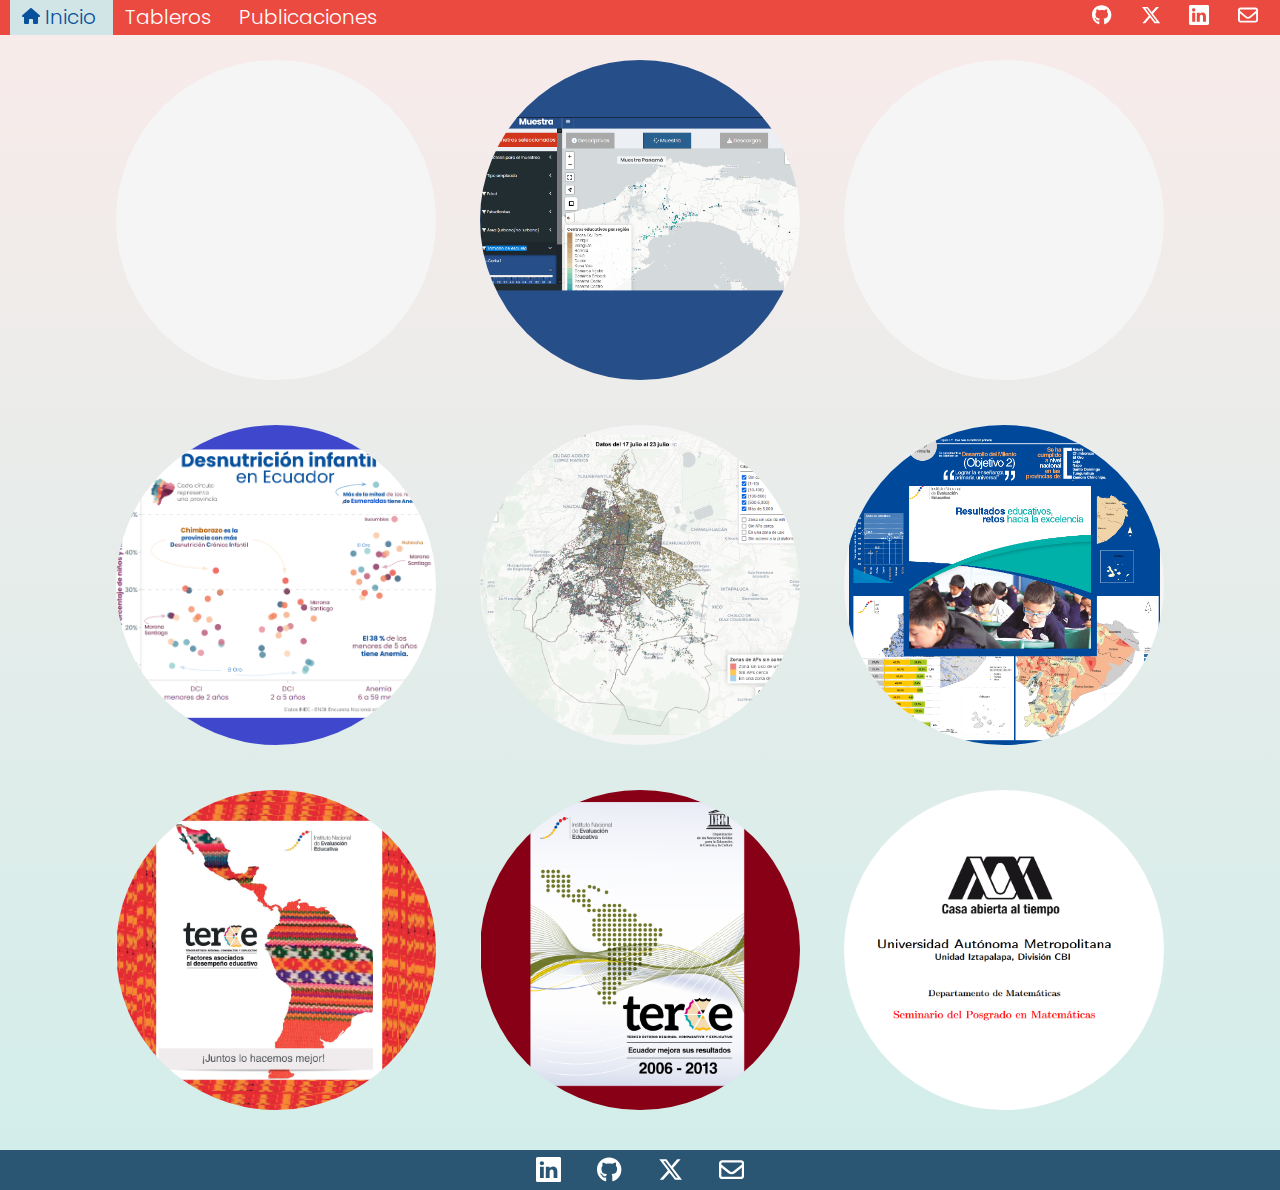
==== commit 4219f11d: "hola" ====
--- a/index.html
+++ b/index.html
@@ -72,6 +72,16 @@
 <!--  --------------------------------------------------------------------------------------------------- -->
 
 <ol class="circulos" >
+	<li id="notas24">
+		<a href="https://caballero000.shinyapps.io/panama_muestra/" target="_blank" title="Dale click">
+			<span></span>
+			<div>
+				<h3>Notas aleatorias de 2024</h3>
+				<h4><br>Notas aleatorias</h4>
+				<h4><br>Octubre, 2024</h4>
+			</div>
+		</a>
+	</li>
 	<li id="muestrapan">
 		<a href="https://caballero000.shinyapps.io/panama_muestra/" target="_blank" title="Dale click">
 			<span></span>
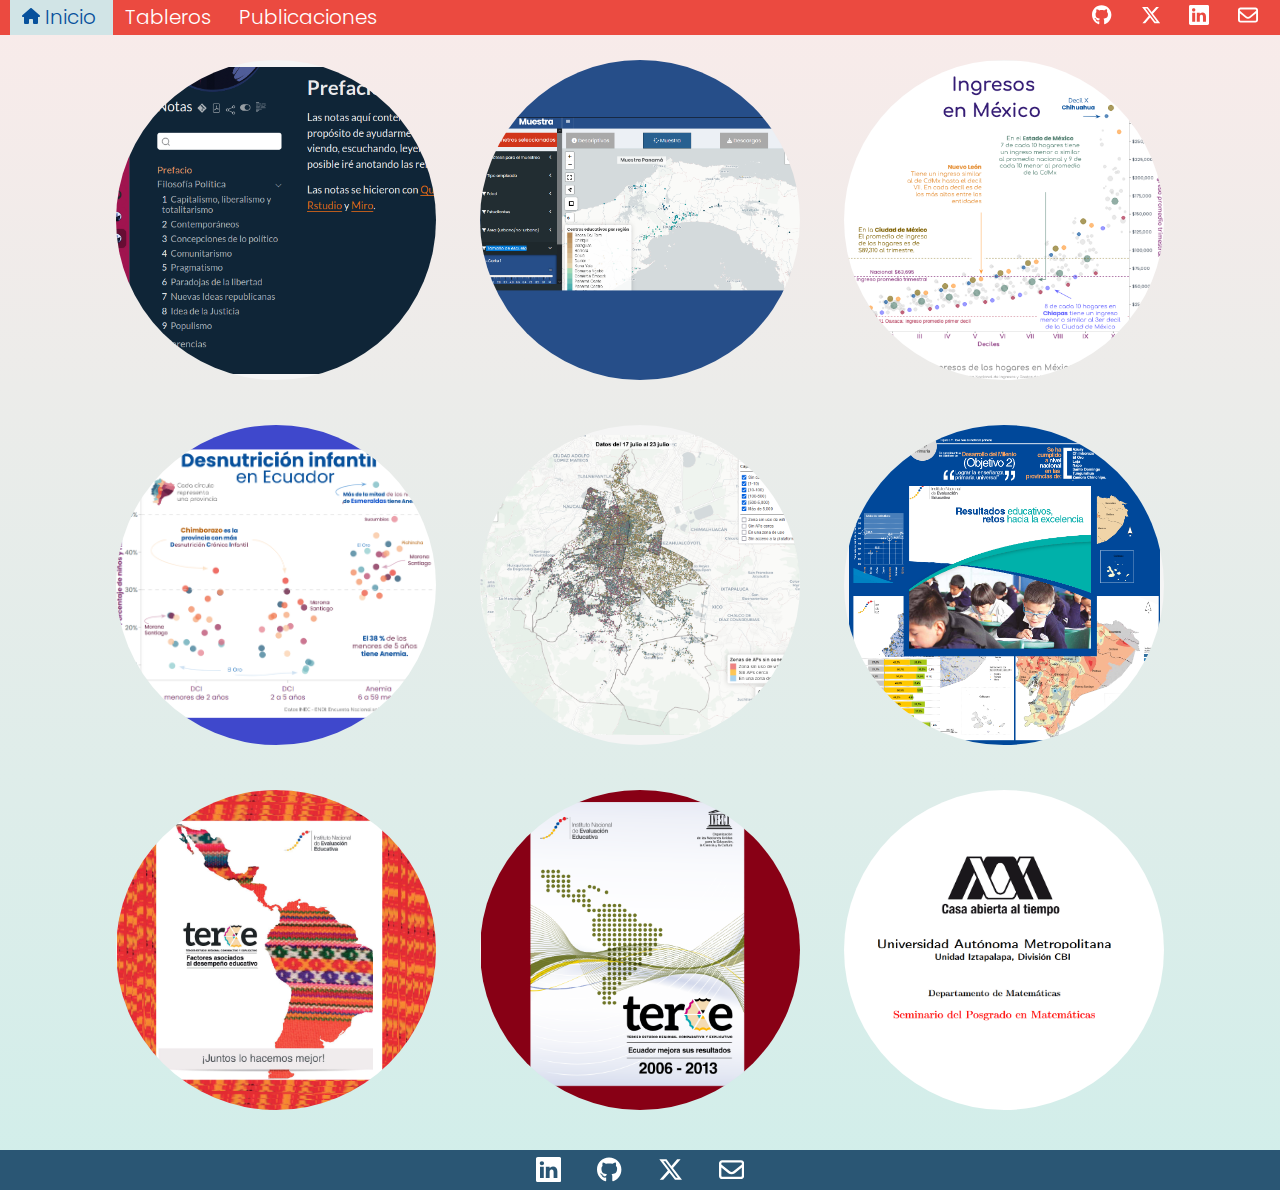
==== commit 3c2d004b: "d" ====
--- a/index.html
+++ b/index.html
@@ -76,8 +76,8 @@
 		<a href="https://caballero000.shinyapps.io/panama_muestra/" target="_blank" title="Dale click">
 			<span></span>
 			<div>
-				<h3>Notas aleatorias de 2024</h3>
-				<h4><br>Notas aleatorias</h4>
+				<h3>Notas</h3>
+				<h4><br>Notas de clases y de libros que leí en 2024</h4>
 				<h4><br>Octubre, 2024</h4>
 			</div>
 		</a>
--- a/estilos/estilo1.css
+++ b/estilos/estilo1.css
@@ -244,7 +244,6 @@
 section {
 	position:		relative;
 	width:			100%;
-	
 	margin:			55px auto;
 	padding-right:	162px;
 }
@@ -330,10 +329,6 @@
   color:            blue;
 }
 
-#articulo1 {
-  margin: 15;
-  padding: 25px 25px;
-}
 
 #uam12 {
   background-image: url("UAM_12.PNG");
@@ -366,11 +361,16 @@
 }
 
 #ENIGH {
-  background-image: url("enigh1.PNG");
+  background-image: url("enigh1.png");
   background-repeat: no-repeat;
 }
 
 #muestrapan {
   background-image: url("MuestraPan.PNG");
   background-repeat: no-repeat;
-}+}
+
+#notas24 {
+	background-image: url("notas_24.png");
+	background-repeat: no-repeat;
+  }